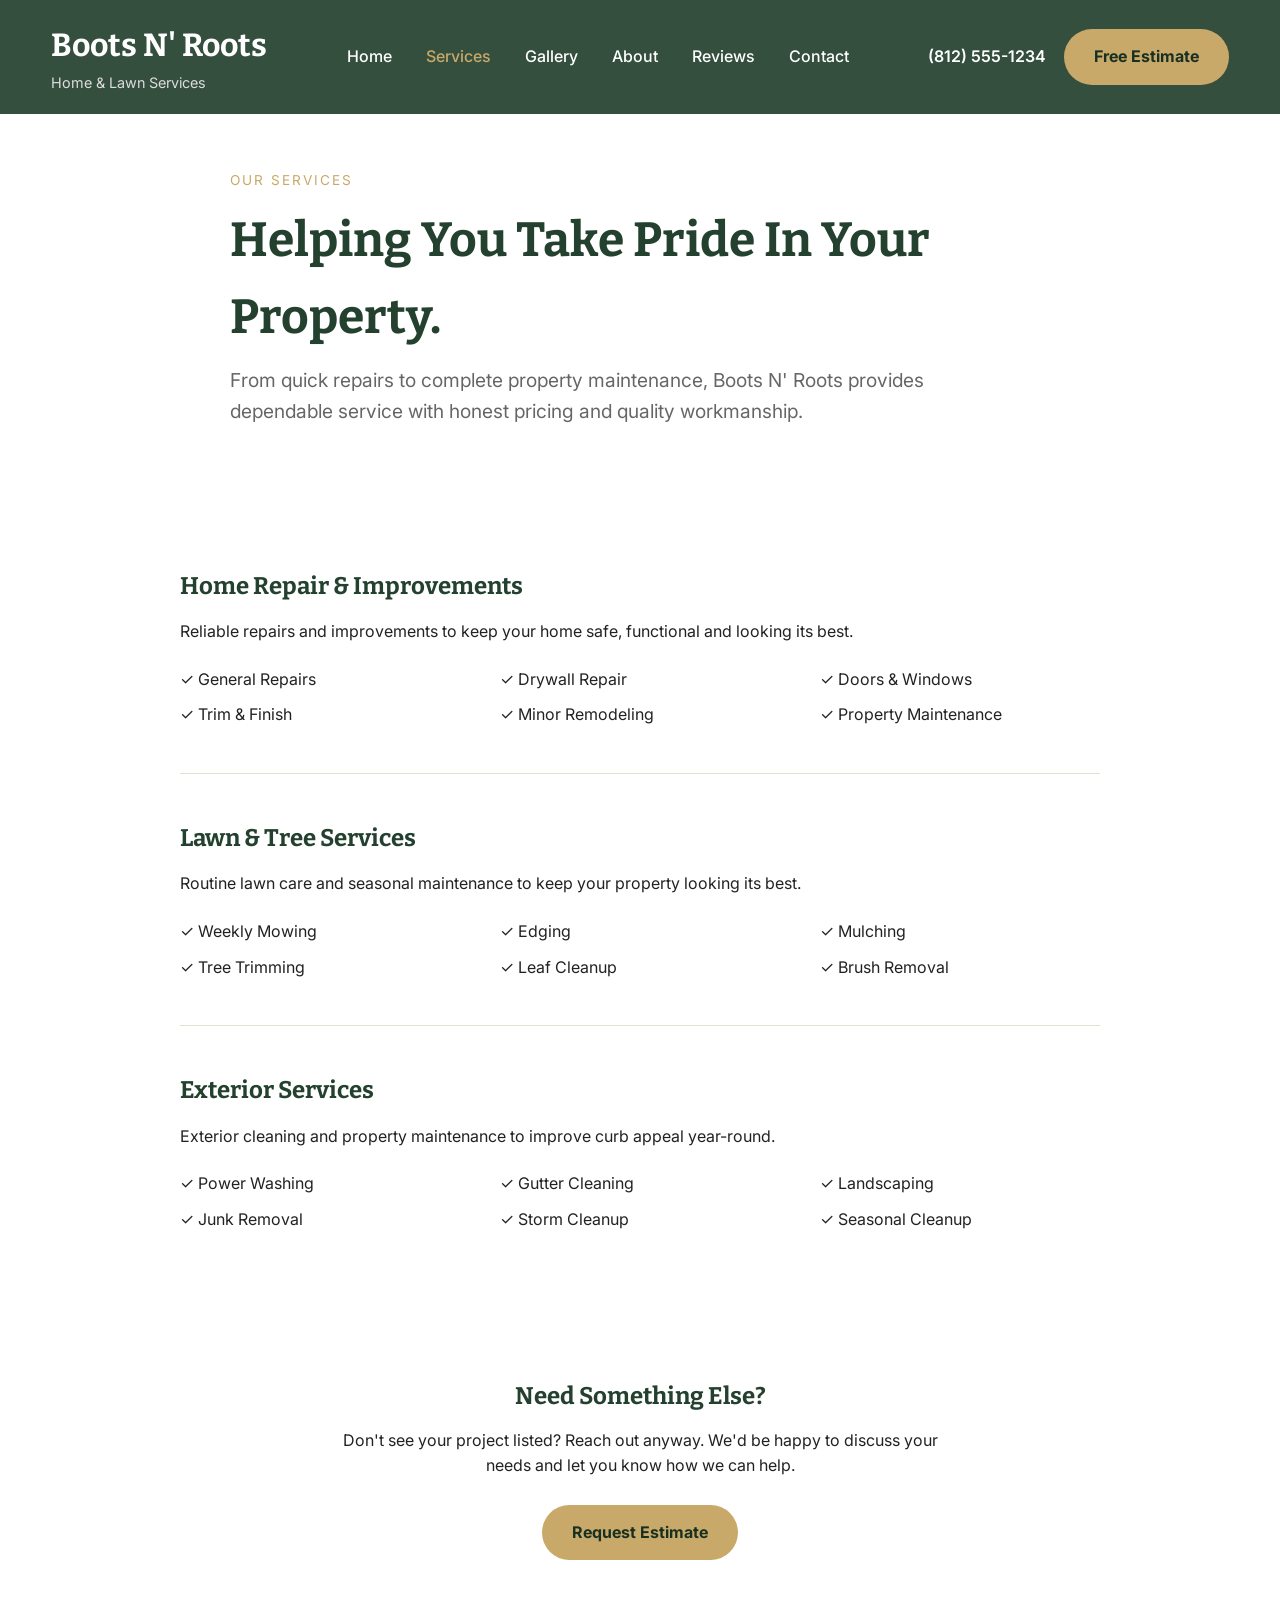
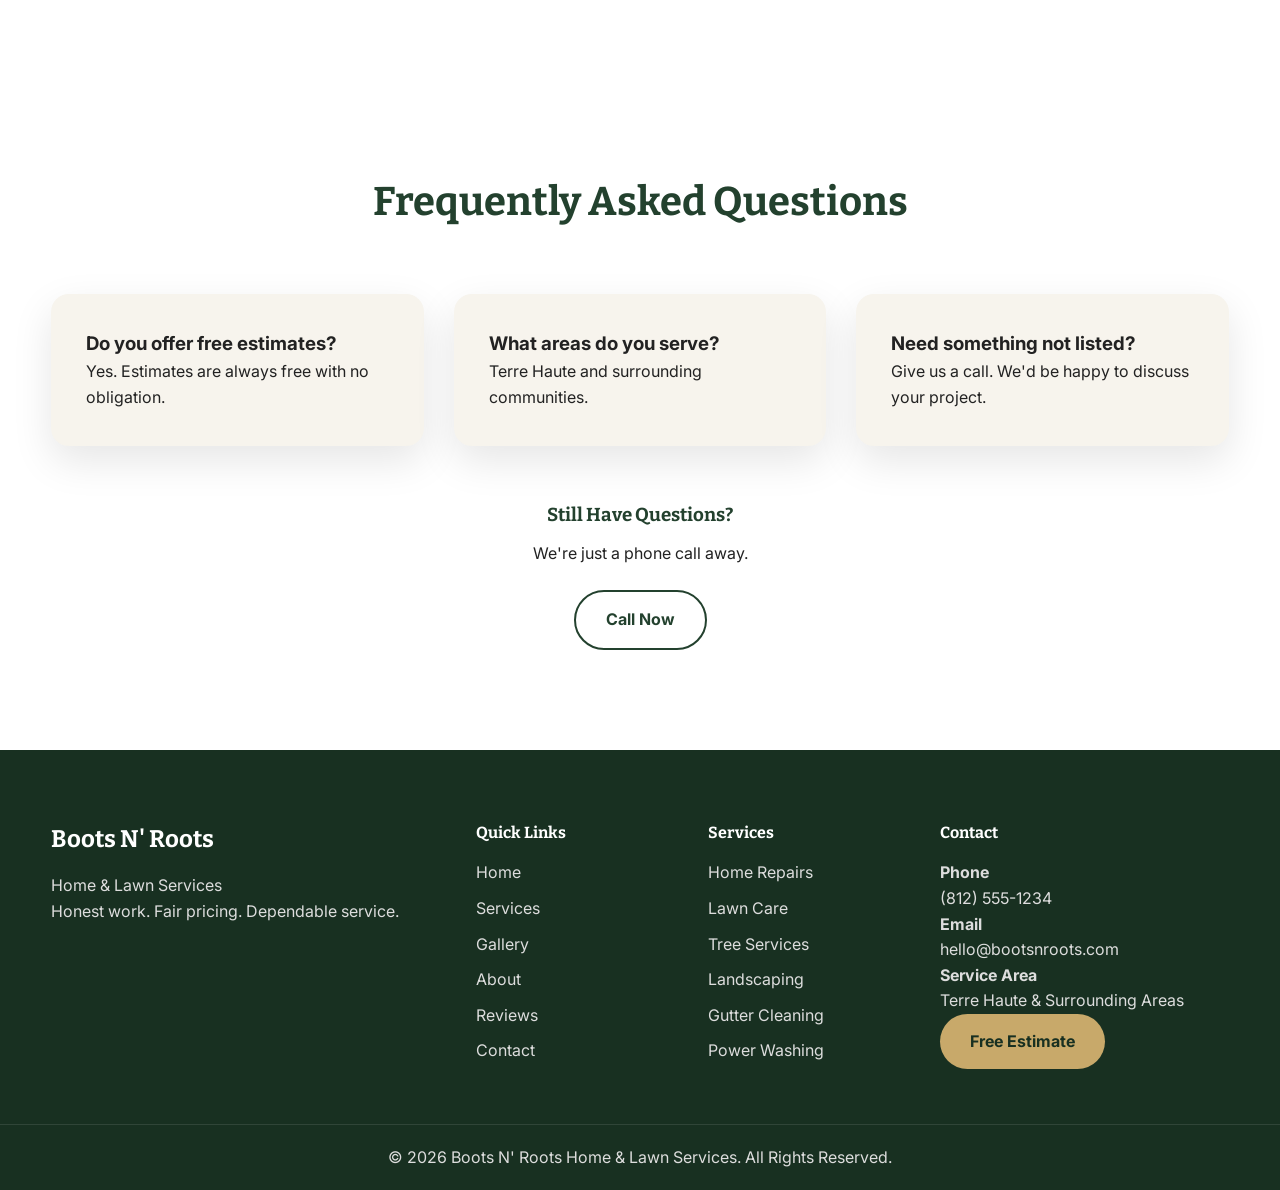
==== services.html @ 7d128d78 "Add files via upload" ====
<!DOCTYPE html>
<html lang="en">
<head>
<meta charset="UTF-8">
<meta name="viewport" content="width=device-width, initial-scale=1.0">
<title>Services | Boots N' Roots</title>
<link rel="preconnect" href="https://fonts.googleapis.com">
<link rel="preconnect" href="https://fonts.gstatic.com" crossorigin>
<link href="https://fonts.googleapis.com/css2?family=Bitter:wght@500;700&family=Inter:wght@300;400;500;600;700&display=swap" rel="stylesheet">
<link rel="stylesheet" href="assets/css/style.css">
</head>
<body>

<div id="navbar"></div>

<main>

<section style="padding:170px 0 70px;background:var(--light);">
<div class="container" style="max-width:820px;">
<p class="eyebrow">OUR SERVICES</p>
<h1 style="font-family:'Bitter',serif;font-size:3rem;color:var(--green);margin:10px 0;">
Helping You Take Pride In Your Property.
</h1>
<p class="lead" style="color:var(--gray);max-width:720px;">
From quick repairs to complete property maintenance, Boots N' Roots provides dependable service with honest pricing and quality workmanship.
</p>
</div>
</section>

<section style="padding:70px 0;">
<div class="container" style="max-width:920px;">

<div style="padding-bottom:45px;border-bottom:1px solid #e5dfd2;">
<h2 style="font-family:'Bitter',serif;color:var(--green);margin-bottom:14px;">Home Repair & Improvements</h2>
<p style="margin-bottom:22px;">Reliable repairs and improvements to keep your home safe, functional and looking its best.</p>

<div style="display:grid;grid-template-columns:repeat(auto-fit,minmax(220px,1fr));gap:10px 40px;">
<div>✓ General Repairs</div>
<div>✓ Drywall Repair</div>
<div>✓ Doors & Windows</div>
<div>✓ Trim & Finish</div>
<div>✓ Minor Remodeling</div>
<div>✓ Property Maintenance</div>
</div>
</div>

<div style="padding:45px 0;border-bottom:1px solid #e5dfd2;">
<h2 style="font-family:'Bitter',serif;color:var(--green);margin-bottom:14px;">Lawn & Tree Services</h2>
<p style="margin-bottom:22px;">Routine lawn care and seasonal maintenance to keep your property looking its best.</p>

<div style="display:grid;grid-template-columns:repeat(auto-fit,minmax(220px,1fr));gap:10px 40px;">
<div>✓ Weekly Mowing</div>
<div>✓ Edging</div>
<div>✓ Mulching</div>
<div>✓ Tree Trimming</div>
<div>✓ Leaf Cleanup</div>
<div>✓ Brush Removal</div>
</div>
</div>

<div style="padding:45px 0;">
<h2 style="font-family:'Bitter',serif;color:var(--green);margin-bottom:14px;">Exterior Services</h2>
<p style="margin-bottom:22px;">Exterior cleaning and property maintenance to improve curb appeal year-round.</p>

<div style="display:grid;grid-template-columns:repeat(auto-fit,minmax(220px,1fr));gap:10px 40px;">
<div>✓ Power Washing</div>
<div>✓ Gutter Cleaning</div>
<div>✓ Landscaping</div>
<div>✓ Junk Removal</div>
<div>✓ Storm Cleanup</div>
<div>✓ Seasonal Cleanup</div>
</div>
</div>

<div style="margin-top:60px;padding:40px;background:var(--light);border-radius:18px;text-align:center;">
<h2 style="font-family:'Bitter',serif;color:var(--green);margin-bottom:12px;">Need Something Else?</h2>
<p style="max-width:620px;margin:0 auto 26px;">
Don't see your project listed? Reach out anyway. We'd be happy to discuss your needs and let you know how we can help.
</p>
<a href="contact.html" class="btn">Request Estimate</a>
</div>

</div>
</section>

<section class="reviews">
<div class="container">
<div class="section-heading">
<h2>Frequently Asked Questions</h2>
</div>

<div class="review-grid">

<div class="review">
<h3>Do you offer free estimates?</h3>
<p>Yes. Estimates are always free with no obligation.</p>
</div>

<div class="review">
<h3>What areas do you serve?</h3>
<p>Terre Haute and surrounding communities.</p>
</div>

<div class="review">
<h3>Need something not listed?</h3>
<p>Give us a call. We'd be happy to discuss your project.</p>
</div>

</div>

<div style="text-align:center;margin-top:55px;">
<h3 style="font-family:'Bitter',serif;color:var(--green);margin-bottom:10px;">Still Have Questions?</h3>
<p style="margin-bottom:24px;">We're just a phone call away.</p>
<a href="tel:8125551234" class="btn btn-outline" style="color:var(--green);border-color:var(--green);">Call Now</a>
</div>

</div>
</section>

</main>

<div id="footer"></div>

<script src="assets/js/app.js"></script>

</body>
</html>
---- assets/css/style.css ----
/* Boots N' Roots - Production CSS v2 */
/* Replace your existing style.css with this file */

:root{
--green:#23412E;
--green-dark:#183021;
--green-light:#2e5940;
--tan:#C8A96A;
--cream:#F7F4ED;
--white:#fff;
--dark:#222;
--gray:#666;
--radius:18px;
--shadow:0 15px 40px rgba(0,0,0,.10);
--max-width:1200px;
}

*{margin:0;padding:0;box-sizing:border-box}
html{scroll-behavior:smooth}
body{font-family:'Inter',sans-serif;color:var(--dark);background:var(--white);line-height:1.6}
img{display:block;max-width:100%}
a{text-decoration:none;color:inherit}
ul{list-style:none}

.container{width:min(var(--max-width),92%);margin:auto}
section{padding:100px 0}

.btn{
display:inline-block;
padding:15px 30px;
border-radius:999px;
background:var(--tan);
color:var(--green-dark);
font-weight:700;
transition:.25s;
}
.btn:hover{transform:translateY(-3px);box-shadow:var(--shadow)}
.btn-outline{background:transparent;border:2px solid #fff;color:#fff}

#navbar{
position:fixed;
top:0;
left:0;
width:100%;
z-index:1000;
background:rgba(35,65,46,.92);
backdrop-filter:blur(10px);
}

.navbar{
display:flex;
justify-content:space-between;
align-items:center;
padding:20px 0;
}

.brand h1{
font-family:'Bitter',serif;
font-size:2rem;
color:#fff;
}
.brand span{display:block;color:#ddd;font-size:.9rem}

.nav-links{
display:flex;
gap:34px;
align-items:center;
}

.nav-links a{
color:#fff;
font-weight:500;
padding:6px 0;
transition:.25s;
}

.nav-links a:hover,
.nav-links a.active{
color:var(--tan);
}

.nav-actions{
display:flex;
align-items:center;
gap:18px;
}

.phone-link{
color:#fff;
font-weight:600;
}

.menu-toggle{
display:none;
background:none;
border:none;
cursor:pointer;
}

.menu-toggle span{
display:block;
width:28px;
height:3px;
margin:5px 0;
background:#fff;
border-radius:999px;
transition:.3s;
}

.hero{
min-height:100vh;
display:flex;
align-items:center;
background:url("../images/hero.jpg") center/cover no-repeat;
position:relative;
}

.hero-overlay{
position:absolute;
inset:0;
background:rgba(0,0,0,.45);
}

.hero-grid{
position:relative;
z-index:2;
display:grid;
grid-template-columns:1.4fr .8fr;
gap:60px;
align-items:center;
}

.hero-copy h2{
font-family:'Bitter',serif;
font-size:clamp(3rem,5vw,5rem);
line-height:1.05;
color:#fff;
margin:20px 0;
}

.eyebrow{color:var(--tan);letter-spacing:2px;font-size:.85rem}
.lead{color:#eee;font-size:1.2rem;max-width:620px}
.hero-actions{display:flex;gap:18px;margin:40px 0;flex-wrap:wrap}
.hero-trust{color:#eee;margin-top:10px}

.hero-card{
background:rgba(255,255,255,.94);
backdrop-filter:blur(10px);
padding:35px;
border-radius:var(--radius);
box-shadow:var(--shadow);
}

.hero-card h3{
font-family:'Bitter',serif;
color:var(--green);
margin-bottom:18px;
}

.service-list li{padding:10px 0;border-bottom:1px solid #eee}

.section-heading{text-align:center;margin-bottom:60px}
.section-heading h2,.split h2{
font-family:'Bitter',serif;
font-size:2.5rem;
color:var(--green);
margin-bottom:12px;
}
.section-heading p{color:var(--gray)}

.services{background:var(--cream)}

.service-grid{
display:grid;
grid-template-columns:repeat(3,1fr);
gap:30px;
}

.service-card{
background:#fff;
padding:40px;
border-radius:var(--radius);
box-shadow:var(--shadow);
border-top:5px solid var(--green);
}

.service-card h3{
font-family:'Bitter',serif;
margin-bottom:15px;
color:var(--green);
}

.split{
display:grid;
grid-template-columns:1fr 1fr;
gap:70px;
align-items:center;
}

.image-placeholder img{
border-radius:var(--radius);
box-shadow:var(--shadow);
}

.check-list li{margin:12px 0}

.reviews{background:#fff}
.review-grid{
display:grid;
grid-template-columns:repeat(3,1fr);
gap:30px;
}
.review{
background:var(--cream);
padding:35px;
border-radius:var(--radius);
box-shadow:var(--shadow);
}
.stars{color:#d6a500;font-size:1.2rem;margin-bottom:15px}

.contact{
background:var(--green);
color:#fff;
}
.contact h2{color:#fff}
.contact form{
display:grid;
gap:18px;
}
input,select,textarea{
padding:16px;
border:none;
border-radius:12px;
font:inherit;
}
textarea{min-height:170px;resize:vertical}

.site-footer{
background:var(--green-dark);
color:#ddd;
padding-top:70px;
}
.footer-grid{
display:grid;
grid-template-columns:2fr 1fr 1fr 1.5fr;
gap:40px;
padding-bottom:50px;
}
.site-footer h2,.site-footer h4{
color:#fff;
font-family:'Bitter',serif;
margin-bottom:15px;
}
.footer-links li,.footer-services li{margin-bottom:10px}
.footer-bottom{
border-top:1px solid rgba(255,255,255,.1);
padding:20px 0;
text-align:center;
}

@media(max-width:900px){

.navbar{position:relative}
.menu-toggle{display:block}

.nav-links{
display:none;
position:absolute;
top:100%;
left:0;
width:100%;
background:var(--green);
flex-direction:column;
gap:0;
}

.nav-links.show{display:flex}

.nav-links a{
display:block;
padding:18px 24px;
}

.nav-actions{display:none}

.hero-grid,
.split,
.service-grid,
.review-grid,
.footer-grid{
grid-template-columns:1fr;
}

.hero{padding-top:120px}
.hero-actions{flex-direction:column}
.btn{width:100%;text-align:center}
section{padding:70px 0}

}
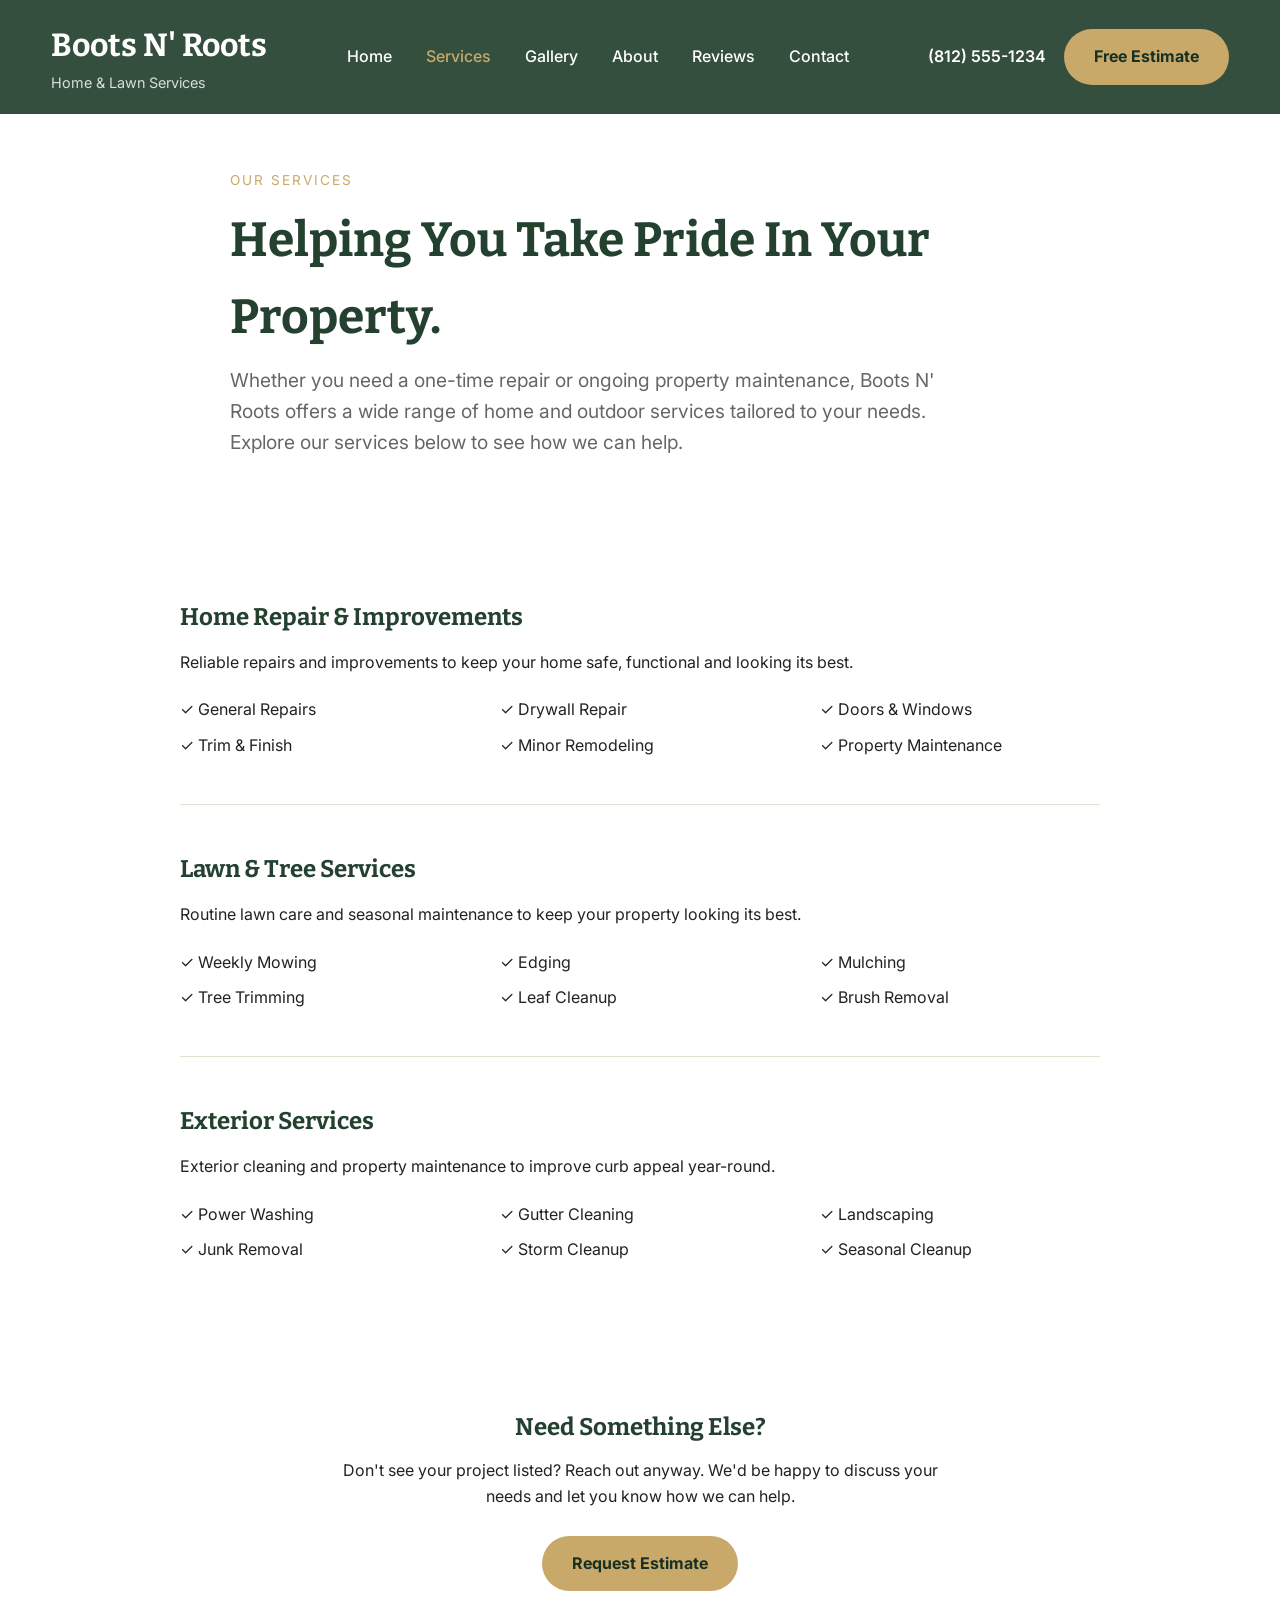
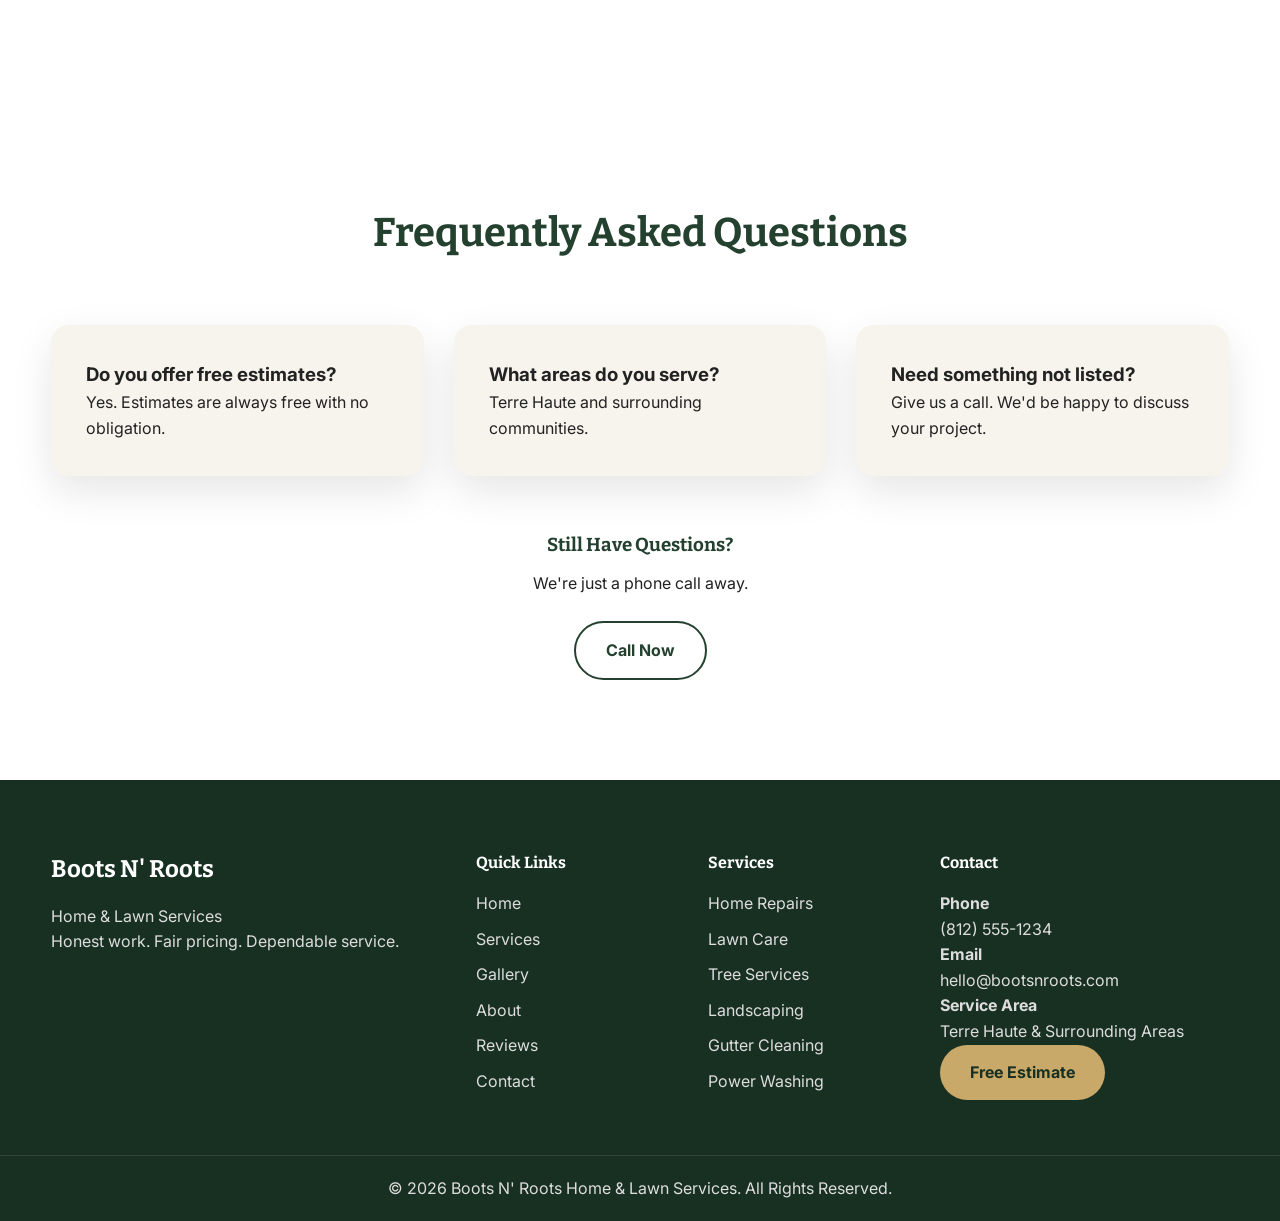
==== commit 50cd9633: "Add files via upload" ====
--- a/services.html
+++ b/services.html
@@ -22,7 +22,7 @@
 Helping You Take Pride In Your Property.
 </h1>
 <p class="lead" style="color:var(--gray);max-width:720px;">
-From quick repairs to complete property maintenance, Boots N' Roots provides dependable service with honest pricing and quality workmanship.
+Whether you need a one-time repair or ongoing property maintenance, Boots N' Roots offers a wide range of home and outdoor services tailored to your needs. Explore our services below to see how we can help.
 </p>
 </div>
 </section>
